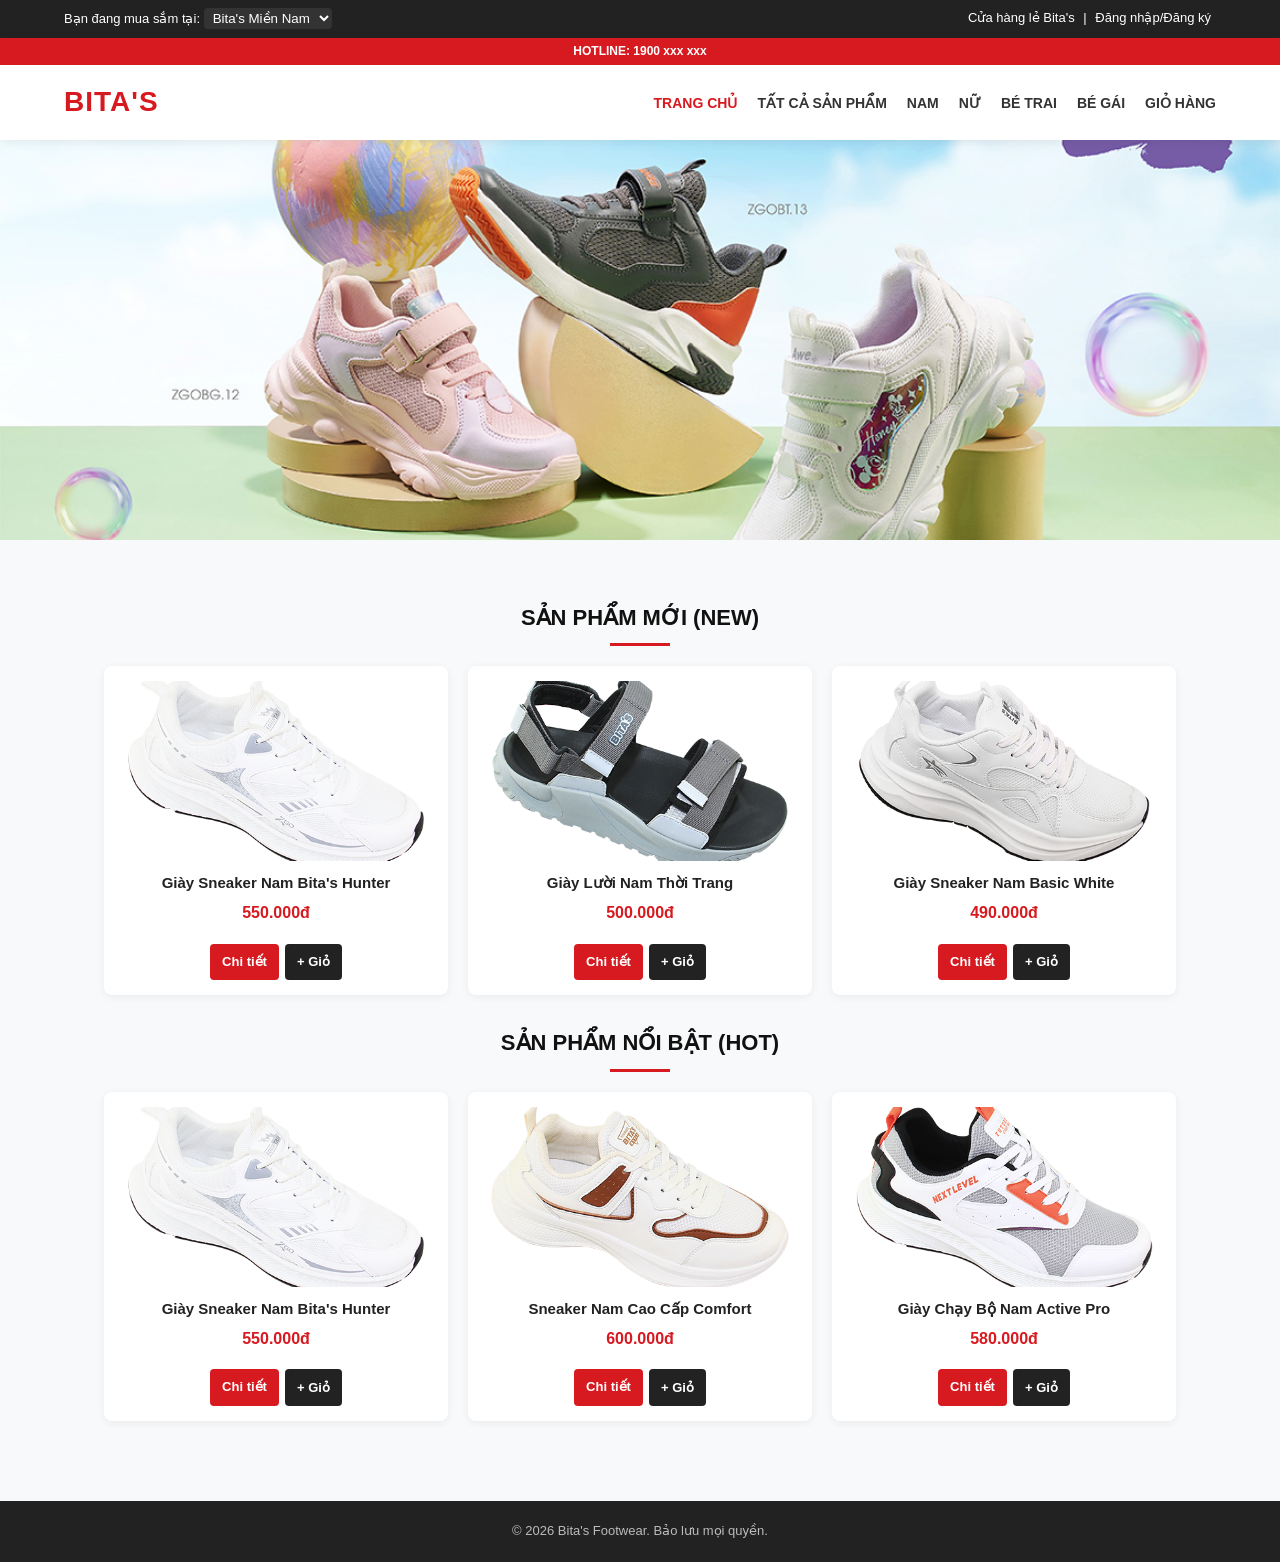
==== index.html @ 8bc3531e "init git" ====
<!doctype html>
<html lang="vi">
  <head>
    <meta charset="UTF-8" />
    <meta name="viewport" content="width=device-width, initial-scale=1.0" />
    <title>Bita's - Trang chủ</title>
    <link rel="stylesheet" href="style.css" />
  </head>
  <body>
    <div class="topbar">
      <div class="topbar-left">
        <span>Bạn đang mua sắm tại: </span>
        <select>
          <option>Bita's Miền Nam</option>
          <option>Bita's Miền Bắc</option>
        </select>
      </div>
      <div class="topbar-right">
        <a href="#">Cửa hàng lẻ Bita's</a> | <a href="login.html">Đăng nhập/Đăng ký</a>
      </div>
    </div>

    <header>
      <div class="header-top"><p>HOTLINE: 1900 xxx xxx</p></div>
      <div class="header-main">
        <a href="index.html" class="logo">BITA'S</a>
        <nav>
          <ul>
            <li><a href="index.html" class="active">TRANG CHỦ</a></li>
            <li><a href="product.html">TẤT CẢ SẢN PHẨM</a></li>
            <li><a href="Nam.html">NAM</a></li>
            <li><a href="Nu.html">NỮ</a></li>
            <li><a href="BeTrai.html">BÉ TRAI</a></li>
            <li><a href="BeGai.html">BÉ GÁI</a></li>
            <li><a href="cart.html">GIỎ HÀNG</a></li>
          </ul>
        </nav>
      </div>
    </header>

    <section class="banner-slider">
      <div class="slides">
        <img src="image/bitas-banner.jpg" class="slide active" alt="Banner 1" />
        <img src="image/nam-2.jpg" class="slide" alt="Banner 2" />
        <img src="image/nu-3.jpg" class="slide" alt="Banner 3" />
      </div>
    </section>

    <div class="container">
      <h2 class="section-title">SẢN PHẨM MỚI (NEW)</h2>
      <div class="product-grid" id="new-products"></div>

      <h2 class="section-title">SẢN PHẨM NỔI BẬT (HOT)</h2>
      <div class="product-grid" id="hot-products"></div>
    </div>

    <footer><p>&copy; 2026 Bita's Footwear. Bảo lưu mọi quyền.</p></footer>

    <script src="data.js"></script>
    <script>
      let current = 0;
      const slides = document.querySelectorAll(".slide");
      if (slides.length > 0) {
        setInterval(() => {
          slides[current].classList.remove("active");
          current = (current + 1) % slides.length;
          slides[current].classList.add("active");
        }, 3000);
      }

      document.getElementById("new-products").innerHTML = products
        .filter((p) => p.isNew)
        .slice(0, 3)
        .map(renderProductCard)
        .join("");

      document.getElementById("hot-products").innerHTML = products
        .filter((p) => p.isHot)
        .slice(0, 3)
        .map(renderProductCard)
        .join("");
    </script>
  </body>
</html>
---- style.css ----
* {
  box-sizing: border-box;
  margin: 0;
  padding: 0;
  font-family: "Segoe UI", Tahoma, Geneva, Verdana, sans-serif;
}
body {
  background-color: #f8f9fa;
  color: #333;
  line-height: 1.6;
}

.topbar {
  background: #222;
  color: #fff;
  display: flex;
  justify-content: space-between;
  padding: 8px 5%;
  font-size: 13px;
}
.topbar a {
  color: #fff;
  text-decoration: none;
  margin: 0 5px;
}
.topbar select {
  background: #333;
  color: #fff;
  border: none;
  padding: 2px 5px;
  border-radius: 4px;
}

header {
  background: #fff;
  box-shadow: 0 2px 10px rgba(0, 0, 0, 0.08);
  position: sticky;
  top: 0;
  z-index: 100;
}
.header-top {
  background: #d71920;
  color: white;
  text-align: center;
  font-weight: bold;
  padding: 4px 0;
  font-size: 12px;
}
.header-main {
  display: flex;
  justify-content: space-between;
  align-items: center;
  padding: 15px 5%;
}
.logo {
  font-size: 28px;
  font-weight: 900;
  color: #d71920;
  text-decoration: none;
  letter-spacing: 1px;
}

nav ul {
  display: flex;
  list-style: none;
  gap: 20px;
}
nav ul li a {
  text-decoration: none;
  color: #333;
  font-weight: 600;
  text-transform: uppercase;
  transition: 0.2s;
  font-size: 14px;
}
nav ul li a:hover,
nav ul li a.active {
  color: #d71920;
}

.btn-back-bar {
  display: inline-flex;
  align-items: center;
  gap: 6px;
  color: #666;
  text-decoration: none;
  font-weight: 600;
  font-size: 14px;
  margin-bottom: 20px;
  transition: color 0.2s;
}
.btn-back-bar:hover {
  color: #d71920;
}

.banner-slider {
  position: relative;
  width: 100%;
  max-height: 400px;
  overflow: hidden;
}
.slides {
  display: flex;
  width: 100%;
}
.slide {
  width: 100%;
  flex-shrink: 0;
  max-height: 400px;
  object-fit: cover;
  display: none;
}
.slide.active {
  display: block;
}

.container {
  padding: 30px 5%;
  max-width: 1200px;
  margin: auto;
}
.section-title {
  text-align: center;
  font-size: 22px;
  margin: 30px 0 20px;
  color: #111;
  position: relative;
  text-transform: uppercase;
}
.section-title::after {
  content: "";
  display: block;
  width: 60px;
  height: 3px;
  background: #d71920;
  margin: 8px auto 0;
}

.product-grid {
  display: grid;
  grid-template-columns: repeat(3, 1fr);
  gap: 20px;
}
.card {
  background: #fff;
  border-radius: 8px;
  overflow: hidden;
  box-shadow: 0 2px 8px rgba(0, 0, 0, 0.06);
  transition:
    transform 0.2s,
    box-shadow 0.2s;
  text-align: center;
  padding: 15px;
  display: flex;
  flex-direction: column;
  justify-content: space-between;
}
.card:hover {
  transform: translateY(-4px);
  box-shadow: 0 5px 15px rgba(0, 0, 0, 0.1);
}
.card img {
  width: 100%;
  height: 180px;
  object-fit: cover;
  border-radius: 6px;
}
.card h4 {
  font-size: 15px;
  margin: 10px 0 5px;
  color: #222;
  font-weight: 600;
}
.card .price {
  color: #d71920;
  font-weight: bold;
  font-size: 16px;
  margin-bottom: 10px;
}
.btn-detail {
  background: #d71920;
  color: #fff;
  text-decoration: none;
  padding: 8px 12px;
  border-radius: 4px;
  font-size: 13px;
  font-weight: bold;
  display: inline-block;
}

.product-container {
  display: flex;
  gap: 30px;
  padding: 30px 5%;
  max-width: 1200px;
  margin: auto;
}
.sidebar {
  flex: 1;
  background: #fff;
  padding: 20px;
  border-radius: 8px;
  height: fit-content;
  box-shadow: 0 2px 8px rgba(0, 0, 0, 0.05);
}
.sidebar h3 {
  font-size: 16px;
  margin-bottom: 15px;
  border-bottom: 2px solid #d71920;
  padding-bottom: 5px;
}
.sidebar ul {
  list-style: none;
}
.sidebar ul li {
  padding: 8px 0;
  border-bottom: 1px solid #eee;
  cursor: pointer;
}
.product-list {
  flex: 3;
}

.cart-flex {
  display: flex;
  gap: 30px;
  margin-top: 20px;
}
.cart-left {
  flex: 2;
  background: #fff;
  padding: 20px;
  border-radius: 8px;
  box-shadow: 0 2px 8px rgba(0, 0, 0, 0.05);
}
.cart-right {
  flex: 1;
  background: #fff;
  padding: 20px;
  border-radius: 8px;
  box-shadow: 0 2px 8px rgba(0, 0, 0, 0.05);
  height: fit-content;
}
.cart-table {
  width: 100%;
  border-collapse: collapse;
}
.cart-table th,
.cart-table td {
  padding: 12px;
  border-bottom: 1px solid #eee;
  text-align: left;
}
.cart-table img {
  width: 60px;
  height: 60px;
  object-fit: cover;
  border-radius: 4px;
}
.qty-btn {
  background: #eee;
  border: none;
  padding: 4px 8px;
  cursor: pointer;
  border-radius: 3px;
  font-weight: bold;
}
.btn-delete {
  color: #d71920;
  cursor: pointer;
  border: none;
  background: none;
  font-size: 16px;
}
.summary-row {
  display: flex;
  justify-content: space-between;
  margin-bottom: 12px;
  font-size: 15px;
}
.summary-row.total {
  font-size: 18px;
  font-weight: bold;
  border-top: 2px solid #eee;
  padding-top: 10px;
  color: #d71920;
}
.btn-checkout {
  display: block;
  width: 100%;
  text-align: center;
  background: #d71920;
  color: #fff;
  padding: 12px;
  border-radius: 5px;
  text-decoration: none;
  font-weight: bold;
  margin-top: 15px;
  border: none;
  cursor: pointer;
}

.auth-container {
  max-width: 400px;
  margin: 60px auto;
  padding: 30px;
  background: #fff;
  border-radius: 8px;
  box-shadow: 0 2px 10px rgba(0, 0, 0, 0.1);
  text-align: center;
}
.auth-container h2 {
  margin-bottom: 20px;
  color: #d71920;
}
.input-box {
  width: 100%;
  padding: 12px;
  margin-bottom: 15px;
  border: 1px solid #ccc;
  border-radius: 4px;
}
.btn-submit {
  width: 100%;
  padding: 12px;
  background: #d71920;
  color: #fff;
  border: none;
  border-radius: 4px;
  cursor: pointer;
  font-weight: bold;
}
.toggle-link {
  display: block;
  margin-top: 15px;
  color: #666;
  text-decoration: none;
  font-size: 14px;
}
.toggle-link b {
  color: #d71920;
}

footer {
  background: #222;
  color: #bbb;
  text-align: center;
  padding: 20px;
  margin-top: 50px;
  font-size: 13px;
}
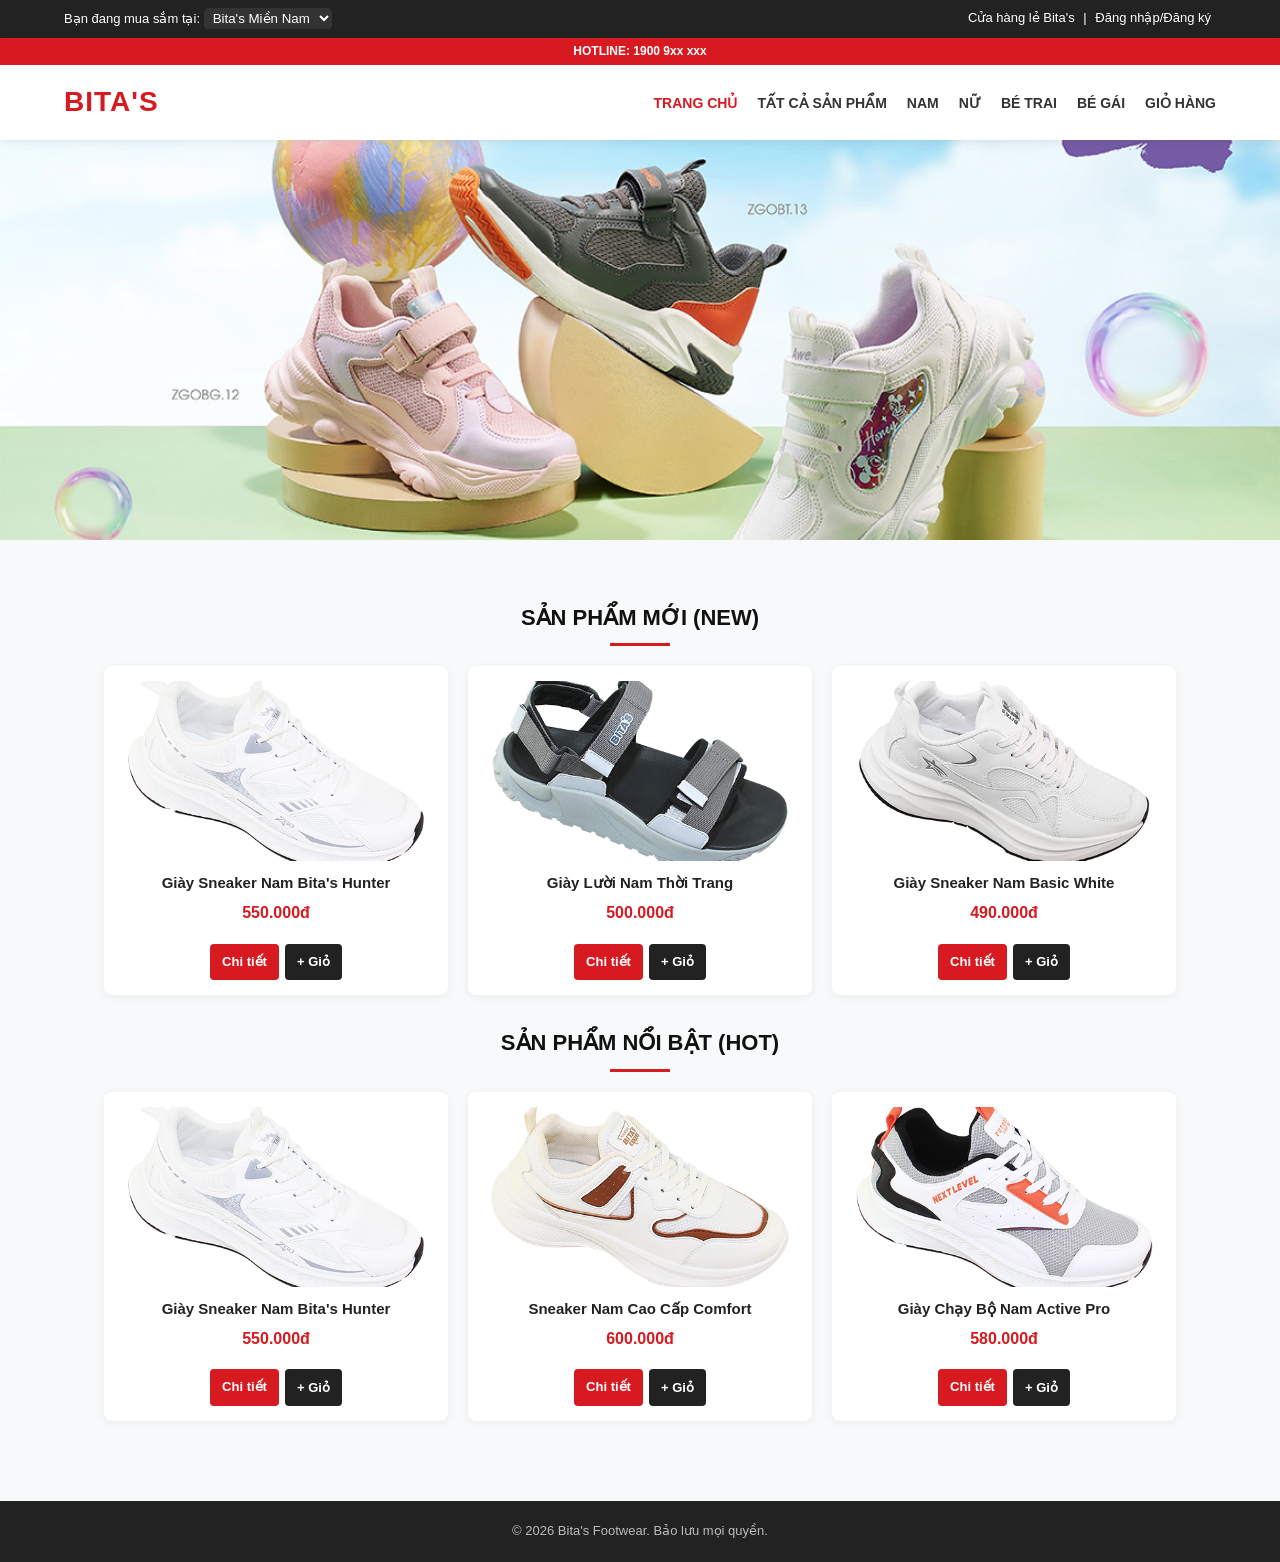
==== commit 7b51515b: "update main page" ====
--- a/index.html
+++ b/index.html
@@ -21,7 +21,7 @@
     </div>
 
     <header>
-      <div class="header-top"><p>HOTLINE: 1900 xxx xxx</p></div>
+      <div class="header-top"><p>HOTLINE: 1900 9xx xxx</p></div>
       <div class="header-main">
         <a href="index.html" class="logo">BITA'S</a>
         <nav>
